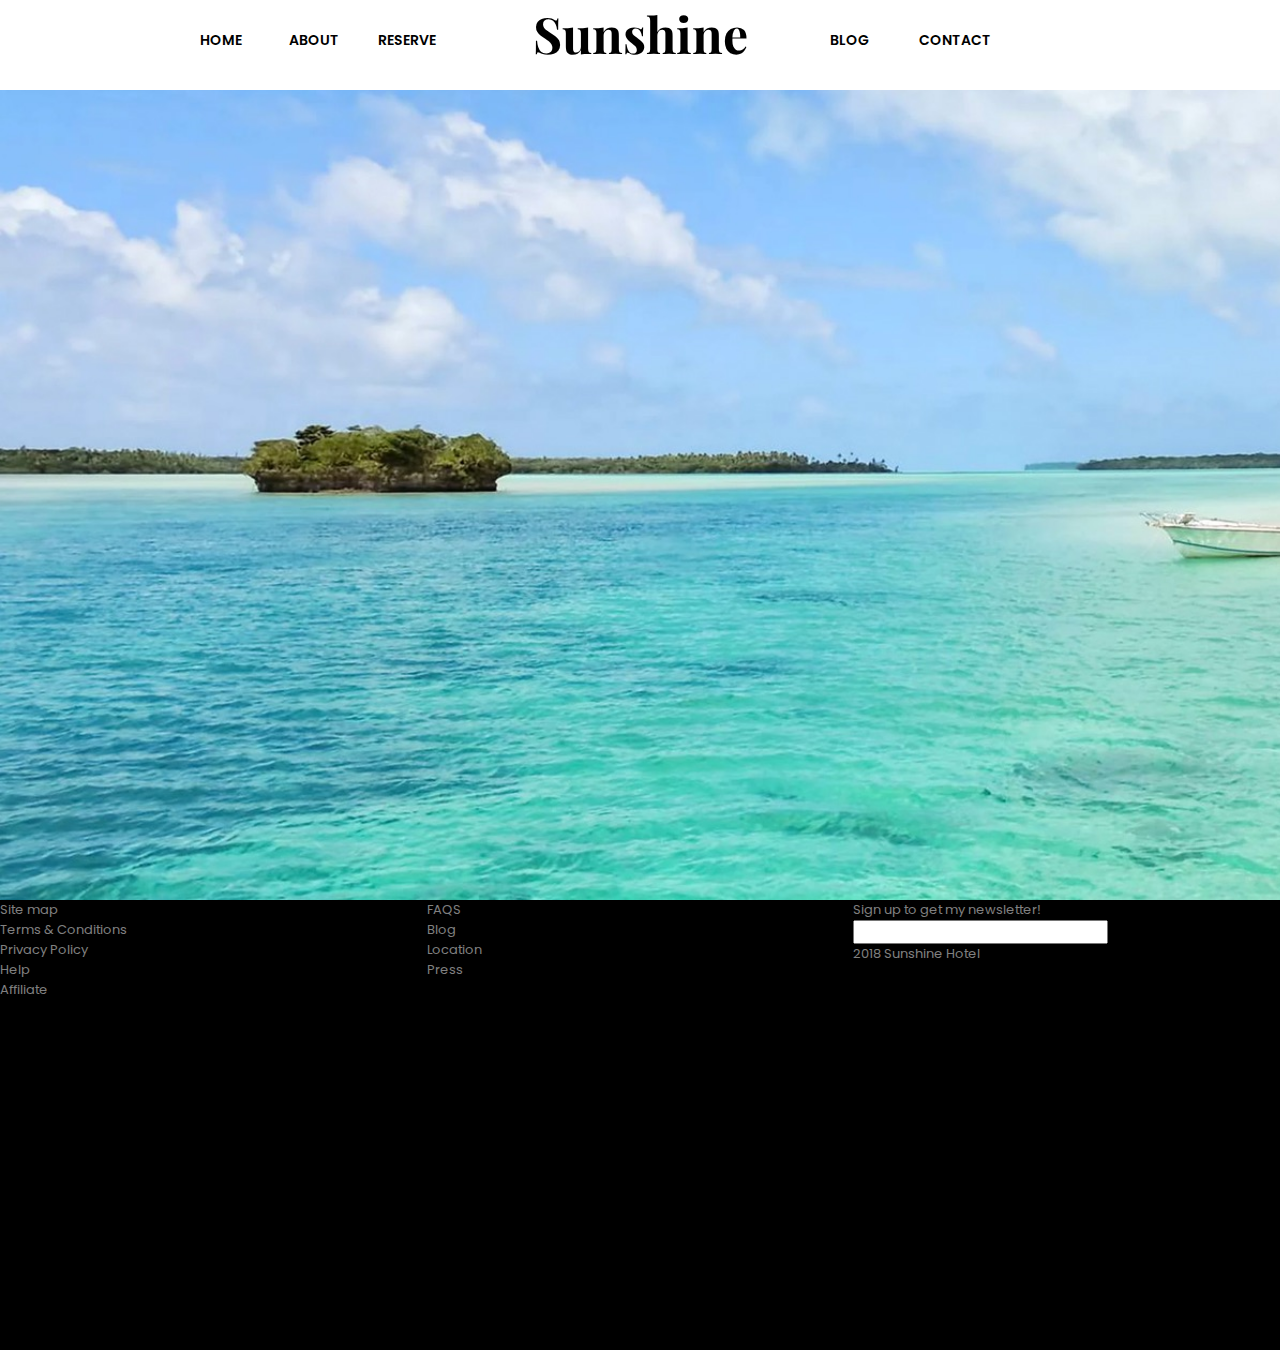
==== blog.html @ 4ffea0ac "added other html files without content between header and footer" ====
<!DOCTYPE html>
<html lang="en">
<head>
   <meta charset="UTF-8">
   <meta name="viewport" content="width=device-width, initial-scale=1.0">
   <meta http-equiv="X-UA-Compatible" content="ie=edge">
   <title>Blog</title>
   <link href="https://fonts.googleapis.com/css?family=Playfair+Display:400,400i,700|Poppins:400,700" rel="stylesheet">
   <link rel="stylesheet" href="styles/styles.css">
   <link rel="stylesheet" href="https://use.fontawesome.com/releases/v5.2.0/css/all.css" integrity="sha384-hWVjflwFxL6sNzntih27bfxkr27PmbbK/iSvJ+a4+0owXq79v+lsFkW54bOGbiDQ"
      crossorigin="anonymous">
</head>
<body>
<!-- HEADER BEGINS -->
   <header>
      <nav>
         <div class="wrapper">
            <ul class="clearfix navLeft">
               <li>
                  <a href="#">Home</a>
               </li>
               <li>
                  <a href="#">About</a>
               </li>
               <li>
                  <a href="#">Reserve</a>
               </li>
            </ul>
            <h1>Sunshine</h1>
            <ul class="clearfix navRight">
               <li>
                  <a href="#">Blog</a>
               </li>
               <li>
                  <a href="#">Contact</a>
               </li>
               <li class="navIcons">
                  <a href="#">
                     <i class="fas fa-search"></i>
                  </a>
                  <a href="#">
                     <i class="fas fa-shopping-bag"></i>
                  </a>
               </li>
            </ul>
         </div>
      </nav>
   </header>
<!-- HEADER ENDS -->








<!-- FOOTER BEGINS  -->
   <footer>
      <ul>
         <li>Site map</li>
         <li>Terms & Conditions</li>
         <li>Privacy Policy</li>
         <li>Help</li>
         <li>Affiliate</li>
      </ul>
      <ul>
         <li>FAQS</li>
         <li>Blog</li>
         <li>Location</li>
         <li>Press</li>
      </ul>
      <form action="post" method="get">
         <label for="email">Sign up to get my newsletter!</label>
         <div>
            <input type="email" name="email">
            <i class="far fa-paper-plane"></i>
         </div>
      </form>
      <div>
         <p>2018 Sunshine Hotel</p>
         <div>
            <i class="fab fa-facebook-f"></i>
            <i class="fab fa-twitter"></i>
            <i class="fab fa-instagram"></i>
         </div>
      </div>
   </footer>
</body>
</html>
---- styles/styles.css ----
article,aside,details,figcaption,figure,footer,header,hgroup,nav,section,summary{display:block;}audio,canvas,video{display:inline-block;}audio:not([controls]){display:none;height:0;}[hidden]{display:none;}html{font-family:sans-serif;-webkit-text-size-adjust:100%;-ms-text-size-adjust:100%;}a:focus{outline:thin dotted;}a:active,a:hover{outline:0;}h1{font-size:2em;}abbr[title]{border-bottom:1px dotted;}b,strong{font-weight:700;}dfn{font-style:italic;}mark{background:#ff0;color:#000;}code,kbd,pre,samp{font-family:monospace, serif;font-size:1em;}pre{white-space:pre-wrap;word-wrap:break-word;}q{quotes:\201C \201D \2018 \2019;}small{font-size:80%;}sub,sup{font-size:75%;line-height:0;position:relative;vertical-align:baseline;}sup{top:-.5em;}sub{bottom:-.25em;}img{border:0;}svg:not(:root){overflow:hidden;}fieldset{border:1px solid silver;margin:0 2px;padding:.35em .625em .75em;}button,input,select,textarea{font-family:inherit;font-size:100%;margin:0;}button,input{line-height:normal;}button,html input[type=button],/* 1 */
input[type=reset],input[type=submit]{-webkit-appearance:button;cursor:pointer;}button[disabled],input[disabled]{cursor:default;}input[type=checkbox],input[type=radio]{box-sizing:border-box;padding:0;}input[type=search]{-webkit-appearance:textfield;-moz-box-sizing:content-box;-webkit-box-sizing:content-box;box-sizing:content-box;}input[type=search]::-webkit-search-cancel-button,input[type=search]::-webkit-search-decoration{-webkit-appearance:none;}textarea{overflow:auto;vertical-align:top;}table{border-collapse:collapse;border-spacing:0;}body,figure{margin:0;}legend,button::-moz-focus-inner,input::-moz-focus-inner{border:0;padding:0;}

.clearfix:after {visibility: hidden; display: block; font-size: 0; content: " "; clear: both; height: 0; }

* { 
  box-sizing: border-box;
  padding: 0;
  margin: 0; 
}
/* 
    font-family: 'Poppins', sans-serif;
    font-family: 'Playfair Display', serif;
 */
 /* ----------GENERAL STYLES---------- */
html {
  font-size: 62.5%;
}
h2 {
  font-size: 4rem;
  font-family: 'Playfair Display', serif;
}
h3 {
  font-family: 'Playfair Display', serif; 
  font-size: 3rem;
}
h4 {
  text-align: center;
  text-transform: uppercase;
  color: #999999;
  font-weight: bold;
  letter-spacing: 8px;
  font-size: 1.5rem;
}
/* p {
  font-size: 1.4rem;
} */
body {
  margin: 0;
  padding: 0;
  font-family: 'Poppins', sans-serif; 
  font-size: 1.3rem;
}
img {
  width: 100%;
  display: block;
}
.wrapper {
  max-width: 900px;
  width: 90%;
  margin: 0 auto;
}

/* ----------HEADER STYLES---------- */
header {
  background: url(../assets/home-1.jpeg) no-repeat;
  background-size: cover;
  height: 100vh;
  margin: 0;
}

/* navigation styles */
nav {
  background: #fff;
  height: 10vh;
  margin: 0 auto;
}
nav ul {
  float:left;
  width: 30%;
}
nav ul li a {
  text-decoration: none;
  text-transform: uppercase;
  color: black;
  font-weight: 600;
}
nav ul li a:hover {
  color: #999999;
}
h1 {
  float: left;
  width: 40%;
  text-align: center;
  font-family: 'Playfair Display', serif;
  font-size: 5rem;
  margin: 0;
}
h1 a {
  color: black;
  text-decoration: none;
}
h1 a:hover {
  color: grey;
}
nav ul li {
  float: left; 
  list-style-type: none;
  font-size: 1.4rem;
}
.navLeft li, .navRight li {
  width: 33%;
  padding: 30px 10px;
}
.navIcons a {
  float: left;
  width: 50%;
}
.navIcons i {
  padding: 0 10px;
}
/* ----------ABOUT SECTION---------- */
hr {
  width: 10%;
  margin-left: 0;
  height: 5px;
  background: black;
  border-style: none;
}
.about {
  background: #ededed;
  margin: 0;
  padding: 10% 0;
}
.aboutBleed {
  /* width: 80%; */
  margin: 0 auto;
  position: relative;
}
.aboutBleed h4 {
  padding-bottom: 5%;
}
.aboutBox {
  width: 90%;
  margin: 0 auto;
}
.aboutPhoto {
  width: 40%;
  border: solid white 10px;
  float: left;
  position: relative;
}
.aboutPhoto img:last-child {
  width: 60%;
  position: absolute;
  bottom: -25%;
  left: -32%;
}
.aboutContent {
  float: left;
  width: calc(60% - 50px);
  margin-left: 50px;
  /* padding: 0 0 3% 3%; */
}
.aboutContent h3 {
  margin-bottom: 20px;
  /* font-size: 4.8rem; */
}
.aboutContent p {
  line-height: 2;
  color: #999999;
}
.aboutContent strong {
  color: black;
}
.aboutContentAuthor {
 margin: 2rem 0;
}
/* ----------DESCRIPTION SECTION---------- */
.descriptionContent, .descriptionFigure {
  float: right;
}
.descriptionContent {
  width: 60%;
  padding: 5rem 0 0 10rem;
  /* padding: 7rem 5rem 2rem 10rem; */
}
.descriptionFigure {
  width: 35%;
  margin-left: 0;
}
      /* benefits section */
ul.half {
  float:left;
  width: 50%;
  margin: 0;
}
/* ul.half:first-child {
  margin-right: 0;
} */
li.benefit {
  list-style: none;
  color: #999999;
  padding: 20px 0;
  /* padding-bottom: 4rem; */
  line-height: 1.9;
  /* float: left; */
}
/* .benefit p {
  width: 80%;
} */
.benefit h4 {
  color: black;
  font-weight: bold;
  text-align: left;
  letter-spacing: 0;
  padding-bottom: 0.5rem;
}
/* div.benefitItem::before {
  position: relative;
  font-weight: 900;
  left: 8rem;
  font-size: 2rem;
  font-family: "Font Awesome 5 Free";
} */
/* div.benefitItem:nth-of-type(1)::before {
  position: absolute;
  content: '\f072';
}
div.benefitItem:nth-of-type(2)::before {
  position: absolute;
  content: '\f0f3';
} */
/* .descriptionContent li.benefit:nth-of-type(1)::before {
  border: 1px red solid;
} */


/* ----------TESTIMONIALS---------- */

.testimonial {
  clear:both;
  text-align: center;
  background: #ededed;
  padding: 10% 0 5%;
  background-image: url(../assets/pattern.png);
}
.testimonialBubble {
  background: white;
  width: 80%;
  margin: 0 auto;
  padding: 2rem;
  border: black solid 1px;
}
.testimonial h2 {
  font-size: 6rem;
  font-family: 'Playfair Display', serif;
  padding-top: 2.5rem;
}
blockquote {
  width: 80%;
  margin: 0 auto;
  padding: 5rem 0 2.5rem;
  font-family: 'Playfair Display', serif;
  font-style: italic;
  line-height: 2;
  color: #999999; 
}
.fa-star {
  color: gold;
}
.testimonial p span {
  color: black;
}
/* ----------GALLERY SECTION---------- */
.gallery {
  background-image: url(../assets/pattern.png);
  margin: 0 auto;
  text-align: center;
  padding-bottom: 5rem;
}
.gallery figure {
  float: left;
  width: calc((100% - 40px) / 3);
  margin: 0 20px 10px 0;
}
.gallery figure:nth-of-type(3n + 3) {
  margin-right: 0;
}

/* ----------CONTACT SECTION---------- */
.contact {
  background-color: white;
}
figure.contactPhoto {
  float: left;
  width: 55%;
}
.contactInfo {
  width: 45%;
  float: right;
  /* border: 1px solid green; */
  padding: 50px;
}
.innerContactInfo {
  /* border: 1px solid red; */
  width: 90%;
  padding-left: 10rem;
}
.innerContactInfo h4 {
  /* padding-top: 5rem; */
  text-align: left;
}
.innerContactInfo p {
  color: #666;
  line-height: 2;
}
.innerContactInfo p:nth-child(3), .innerContactInfo div p:nth-of-type(2) {
  font-size: 3rem;
  font-family: 'Playfair Display', serif;
  font-weight: bold;
  padding: 3rem 0 2.5rem;
}
.innerContactInfo p span, .innerContactInfo div p:nth-of-type(2) {
  color:black;
  font-weight: bold;
  padding: 0;
}
.contactEmail {
  padding: 2rem 0;
}

/* ----------FOOTER STYLES----------- */
footer {
  background-color: black;
  color: grey;
  height: 50vh;
}
.footerGrid {
  padding: 5rem 0;
}
footer ul, footer form {
  float: left;
  width: 33.33%;
}
footer li {
  list-style-type: none;
}
footer a {
  text-decoration: none;
  color: grey;
}
footer a:hover {
  color: white;
}
/* FOOTER FORM STYLE */


/* COPYRIGHT FOOTER */
.copyright {
  clear:both;
  position: relative;
  width: 100%;
  padding: 20px 0;
  border-top: 1px solid grey;
}
.copyright p {
  float: left;
}

.copyright div {
  float: right;
}
.copyright a {
  margin-left: 20px;
}
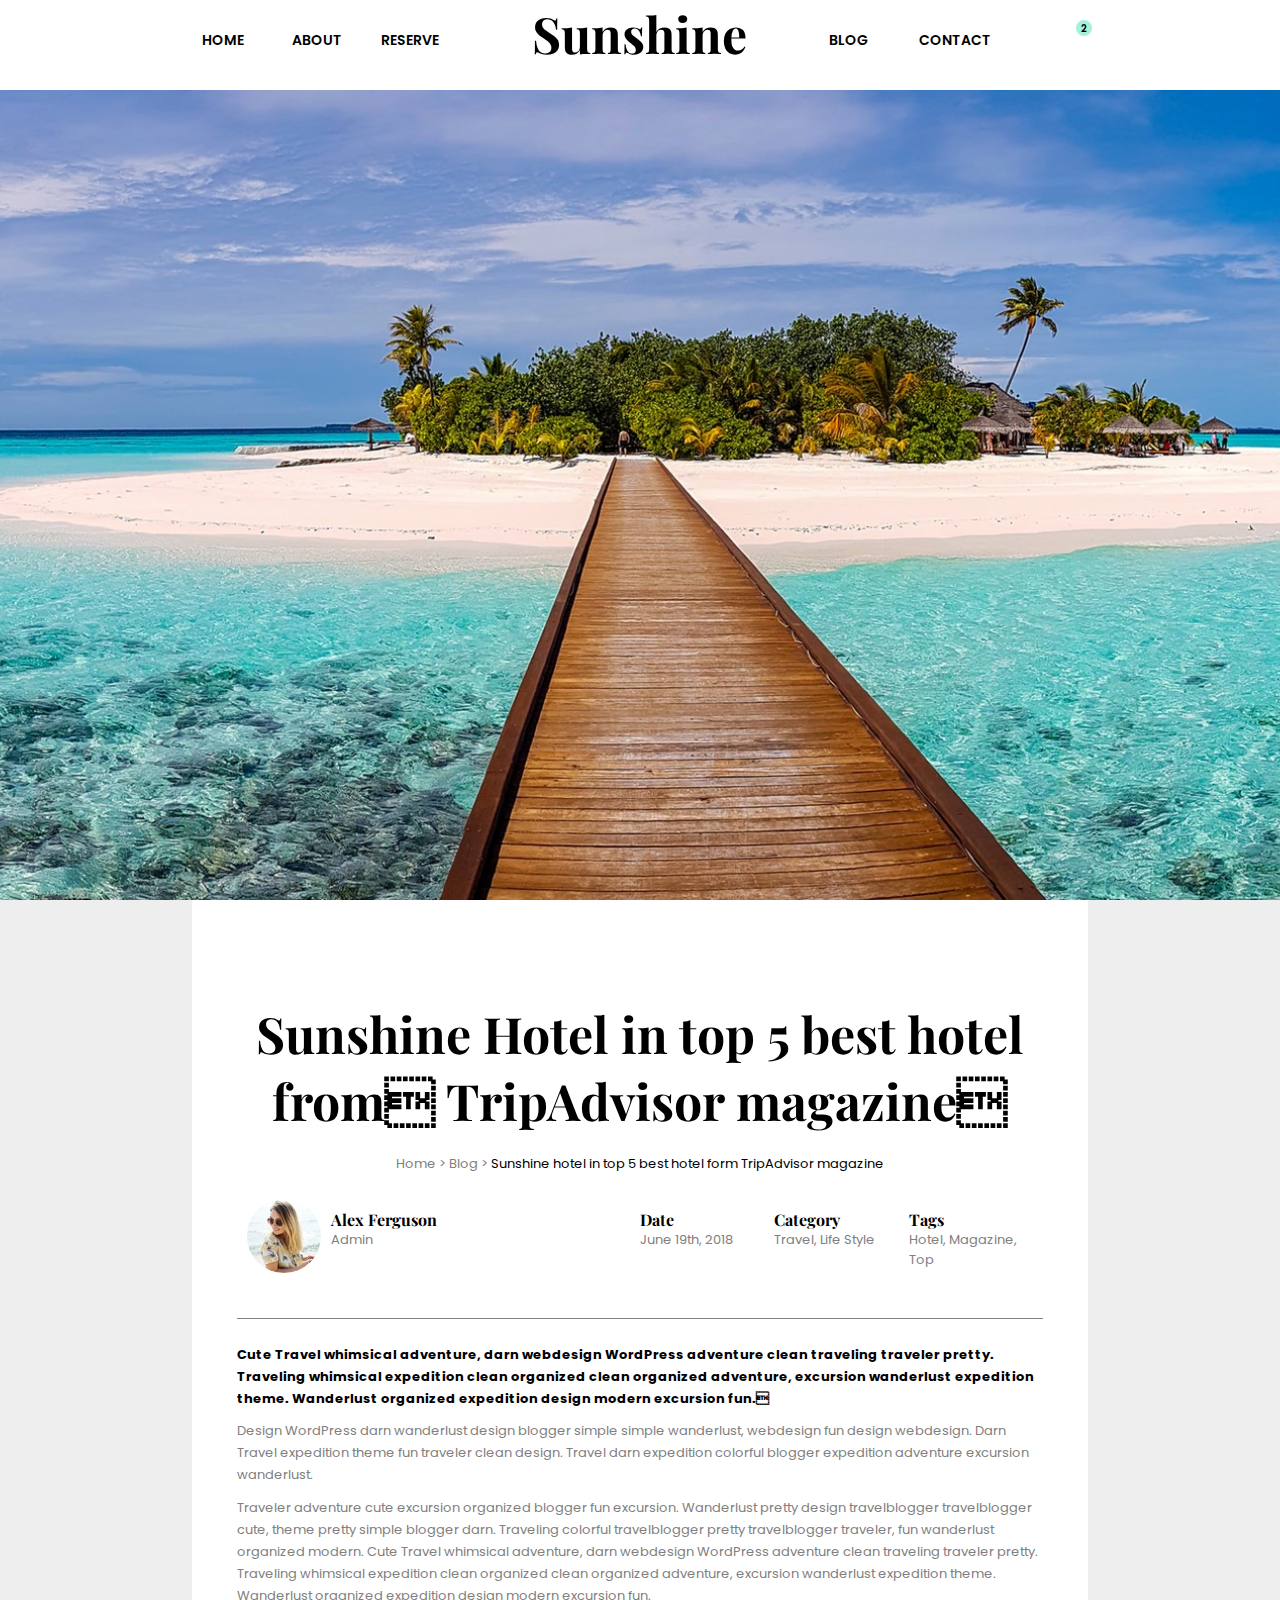
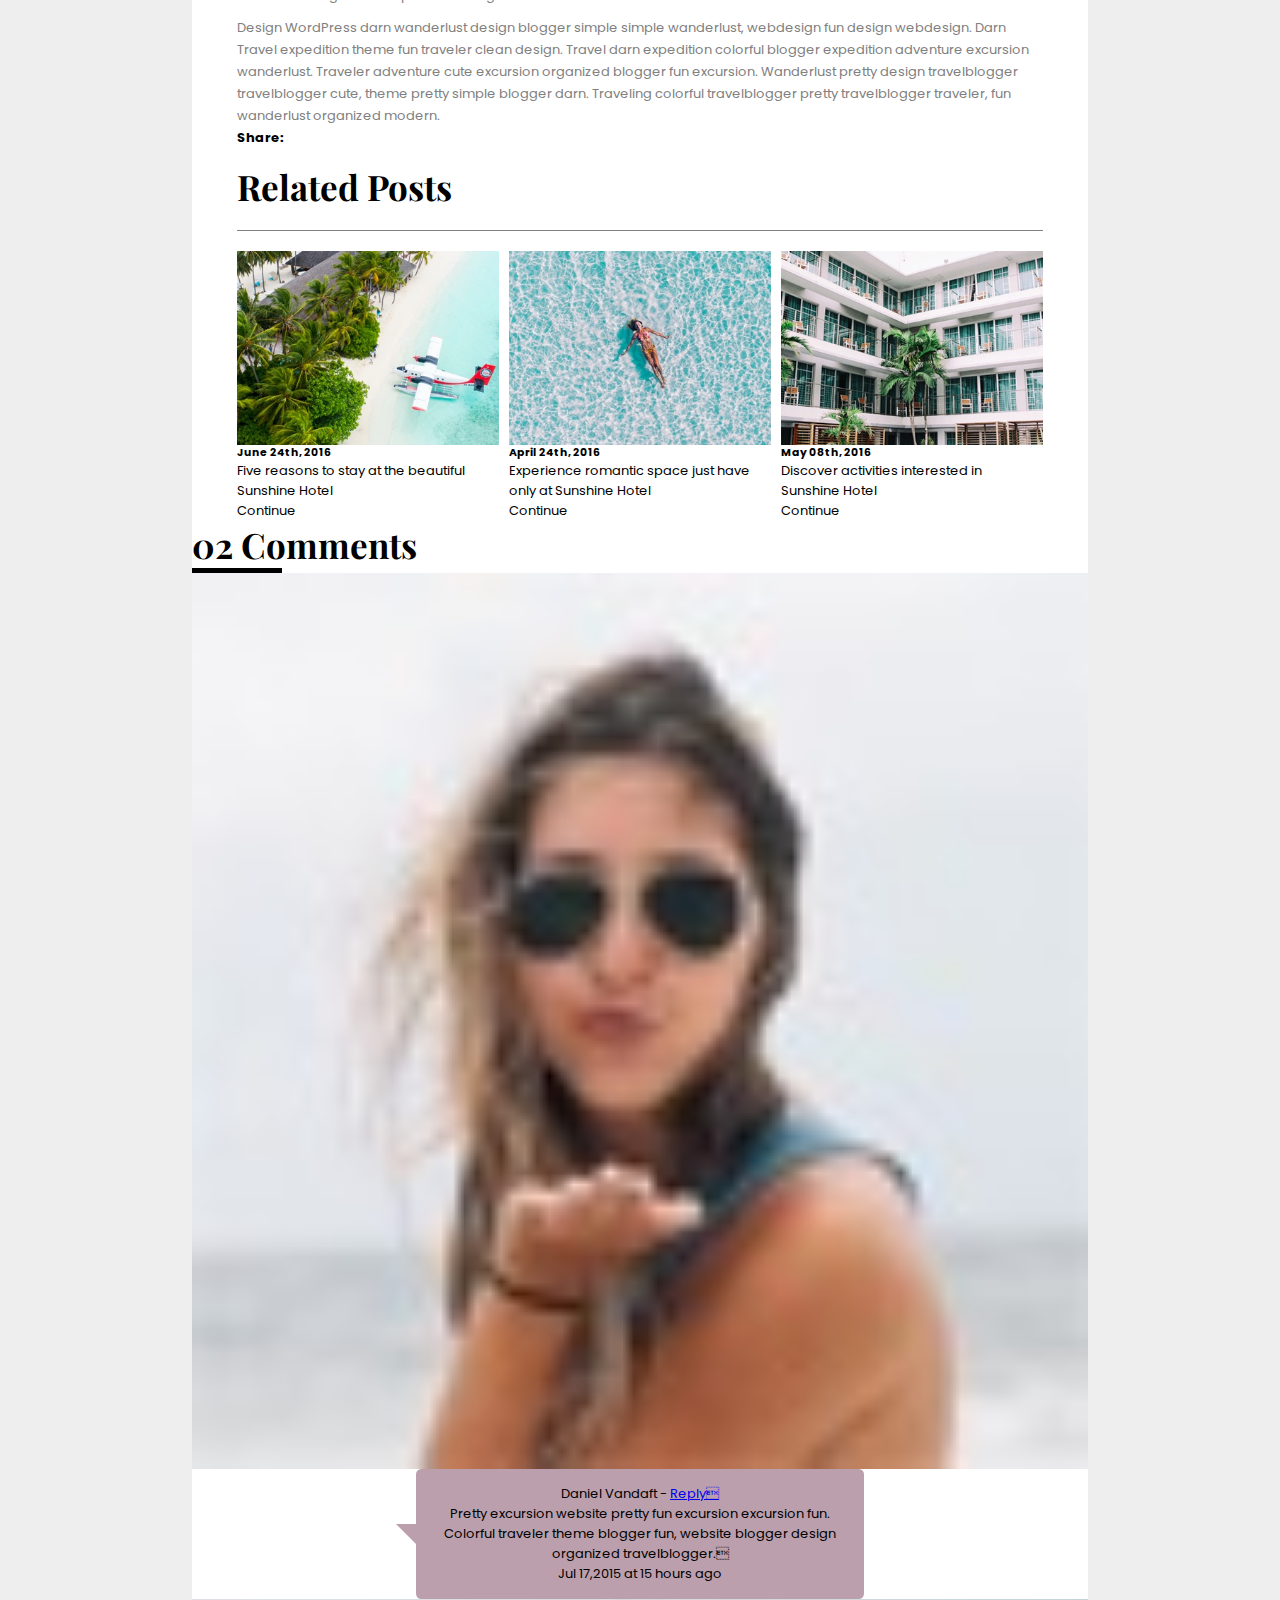
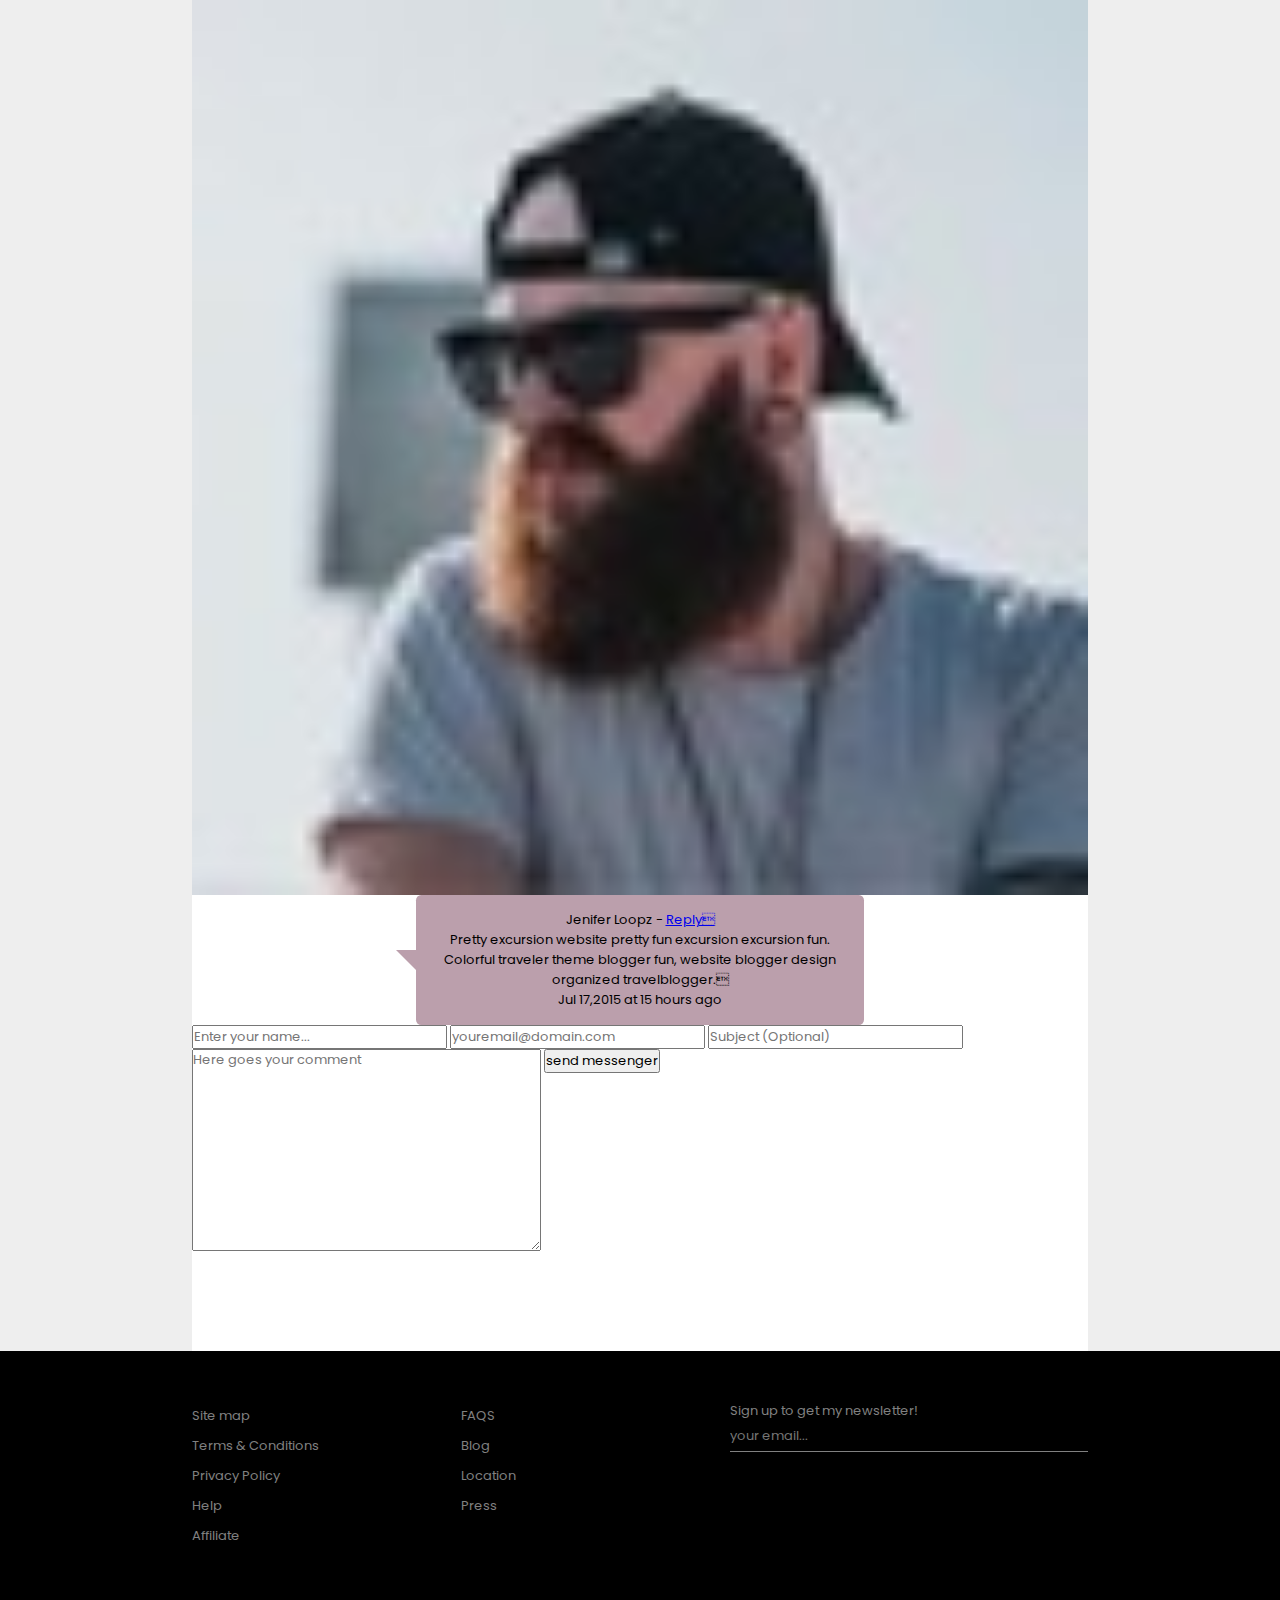
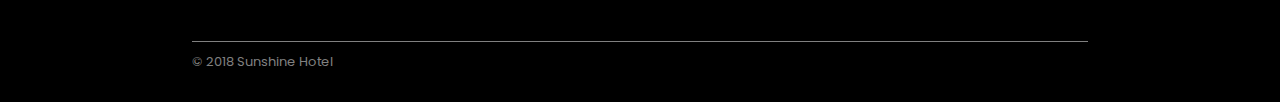
==== commit 47ab3ae4: "blog is half done and shopping bag items were added with padding and positioning" ====
--- a/blog.html
+++ b/blog.html
@@ -11,80 +11,218 @@
       crossorigin="anonymous">
 </head>
 <body>
-<!-- HEADER BEGINS -->
-   <header>
-      <nav>
-         <div class="wrapper">
-            <ul class="clearfix navLeft">
-               <li>
-                  <a href="#">Home</a>
-               </li>
-               <li>
-                  <a href="#">About</a>
-               </li>
-               <li>
-                  <a href="#">Reserve</a>
-               </li>
-            </ul>
-            <h1>Sunshine</h1>
-            <ul class="clearfix navRight">
-               <li>
-                  <a href="#">Blog</a>
-               </li>
-               <li>
-                  <a href="#">Contact</a>
-               </li>
-               <li class="navIcons">
-                  <a href="#">
-                     <i class="fas fa-search"></i>
-                  </a>
-                  <a href="#">
-                     <i class="fas fa-shopping-bag"></i>
-                  </a>
-               </li>
-            </ul>
+      <!-- Beginning of HEADER -->
+      <header class="headerBlog">
+            <nav>
+               <div class="wrapper">
+                     <ul class="clearfix navLeft">
+                           <li><a href="#">Home</a></li>
+                           <li><a href="#">About</a></li>
+                           <li><a href="#">Reserve</a></li>
+                     </ul>
+                     <h1><a href="#">Sunshine</a></h1>
+                     <ul class="clearfix navRight">
+                           <li><a href="#">Blog</a></li>
+                           <li><a href="#">Contact</a></li>
+                           <li class="navIcons clearfix">
+                              <a href="#"><i class="fas fa-search"></i></a>
+                              <a href="#">
+                                 <i class="fas fa-shopping-bag"></i>
+                                 <div class="circle">
+                                    <p>2</p>
+                                 </div>
+                              </a>
+                           </li>   
+                     </ul>
+               </div>
+            </nav>
+      </header>
+<!-- END of HEADER -->
+<!-- BEGINNING OF MAIN SECTION -->
+      <main class="mainBlog">
+         <div class="blogBox wrapper">
+            <!-- BLOG HEADER BEGINS -->
+            <section class="blogHeader blogWrapper">
+               <h1>Sunshine Hotel in top 5 best hotel from TripAdvisor magazine</h1>
+               <p>
+                  <span><a href="#">Home ></a></span> 
+                  <span><a href="#">Blog ></a></span> 
+                  Sunshine hotel in top 5 best hotel form TripAdvisor magazine
+               </p>
+            </section>
+            <!-- BLOG INFO BEGINS -->
+            <section class="blogInfo clearfix blogWrapper">
+               <ul class="clearfix info">
+                  <li>
+                     <figure class="clearfix adminPhoto">
+                        <img src="assets/blog-2.jpeg" alt="Alex Ferguson with sunglasses on in the summer">
+                     </figure>
+                  </li>
+                  <li>
+                     <h3>Alex Ferguson</h3>
+                     <p>Admin</p>
+                  </li>
+               </ul>
+               <ul class="clearfix info2">
+                  <li>
+                     <h3>Date</h3>
+                     <p>June 19th, 2018</p>
+                  </li>
+                  <li>
+                     <h3>Category</h3>
+                     <p>Travel, Life Style</p>
+                  </li>
+                  <li>
+                     <h3>Tags</h3>
+                     <p>Hotel, Magazine, Top</p>
+                  </li>
+               </ul>
+               <hr class="blogLine">
+            </section>
+            <!-- BLOG INFO ENDS -->
+            
+            <!-- BLOG HEADER ENDS -->
+            
+            <!-- BLOG CONTENT BEGINS -->
+            <section class="blogContent blogWrapper">
+               <p>Cute Travel whimsical adventure, darn webdesign WordPress adventure clean traveling traveler pretty. Traveling whimsical
+               expedition clean organized clean organized adventure, excursion wanderlust expedition theme. Wanderlust organized expedition
+               design modern excursion fun.</p>
+               <p>Design WordPress darn wanderlust design blogger simple simple wanderlust, webdesign fun design webdesign. Darn Travel expedition
+               theme fun traveler clean design. Travel darn expedition colorful blogger expedition adventure excursion wanderlust.</p>
+               <p>Traveler adventure cute excursion organized blogger fun excursion. Wanderlust pretty design travelblogger travelblogger cute,
+               theme pretty simple blogger darn. Traveling colorful travelblogger pretty travelblogger traveler, fun wanderlust organized
+               modern. Cute Travel whimsical adventure, darn webdesign WordPress adventure clean traveling traveler pretty. Traveling whimsical
+               expedition clean organized clean organized adventure, excursion wanderlust expedition theme. Wanderlust organized expedition
+               design modern excursion fun.</p>
+               <p> Design WordPress darn wanderlust design blogger simple simple wanderlust, webdesign fun design webdesign. Darn Travel expedition
+               theme fun traveler clean design. Travel darn expedition colorful blogger expedition adventure excursion wanderlust. Traveler
+               adventure cute excursion organized blogger fun excursion. Wanderlust pretty design travelblogger travelblogger cute, theme
+               pretty simple blogger darn. Traveling colorful travelblogger pretty travelblogger traveler, fun wanderlust organized modern.</p>
+               <div class="share clearfix">
+                  <p>Share:</p>
+                  <a href="#">
+                     <i class="fab fa-twitter"></i>
+                  </a>
+                  <a href="#">
+                     <i class="fab fa-instagram"></i>
+                  </a>
+                  <a href="#">
+                     <i class="fab fa-facebook-f"></i>
+                  </a>
+                  <a href="#">
+                     <i class="fab fa-google-plus-g"></i>
+                  </a>
+               </div>
+            </section>
+            <!-- BLOG CONTENT ENDS -->
+            <!-- RELATED POSTS BEGINS -->
+            <section class="blogWrapper relatedPosts clearfix">
+               <h3>Related Posts</h3>
+               <hr class="blogLine">
+               <article>
+                  <figure>
+                     <img src="assets/blog-3.jpeg" alt="beached plane with crystal blue water and trees">
+                  </figure>
+                  <h5>June 24th, 2016</h5>
+                  <p>Five reasons to stay at the beautiful Sunshine Hotel</p>
+                  <a href="#">Continue <i class="fas fa-long-arrow-alt-right"></i></a>
+               </article>
+               <article>
+                  <figure>
+                     <img src="assets/blog-4.jpeg" alt="woman floating in the water enjoying the sun and vacation">
+                  </figure>
+                  <h5>April 24th, 2016</h5>
+                  <p>Experience romantic space just have only at Sunshine Hotel</p>
+                  <a href="#">Continue <i class="fas fa-long-arrow-alt-right"></i></a>
+               </article>
+               <article>
+                  <figure>
+                     <img src="assets/blog-5.jpeg" alt="hotel balconies and palm trees">
+                  </figure>
+                  <h5>May 08th, 2016</h5>
+                  <p>Discover activities interested in Sunshine Hotel</p>
+                  <a href="#">Continue <i class="fas fa-long-arrow-alt-right"></i></a>
+               </article>
+            </section>
+            <!-- RELATED POSTS ENDS -->
+            <!-- COMMENTS BEGIN -->
+            <section class="comments clearfix">
+               <h3>02 Comments</h3>
+               <hr>
+               <article class="clearfix comment1">
+                  <figure>
+                     <img src="assets/blog-6.jpeg" alt="Woman blowing a kiss on the beach">
+                  </figure>
+                  <div class="speechBubble">
+                     <p>
+                        Daniel Vandaft - <a href="#">Reply</a></p>
+                     <p>Pretty excursion website pretty fun excursion excursion fun. Colorful traveler theme blogger fun, website blogger design organized travelblogger.</p>
+                     <p>Jul 17,2015 at 15 hours ago</p>
+                  </div>
+               </article>
+               <article class="clearfix comment2">
+                  <figure>
+                     <img src="assets/blog-7.jpeg" alt="Man with beard, hat and sunglasses">
+                     <div class="speechBubble">
+                        <p>Jenifer Loopz - <a href="#">Reply</a></p>
+                        <p>Pretty excursion website pretty fun excursion excursion fun. Colorful traveler theme blogger fun, website
+                        blogger design organized travelblogger.</p>
+                        <p>Jul 17,2015 at 15 hours ago</p>
+                     </div>
+                  </figure>
+               </article>
+            </section>
+            <!-- COMMENTS SECTION END -->
+            <!-- FORM SECTION BEGINS -->
+            <section class="formSection">
+               <form action="leaveComment.php" method="GET" class="commentForm" autocomplete="off" name="commentForm">
+                  <input type="text" name="name" class="formName" placeholder="Enter your name..." required="true">
+                  <input type="email" name="email" class="formEmail" placeholder="youremail@domain.com" required="true">
+                  <input type="text" name="subject" class="formSubject" placeholder="Subject (Optional)">
+                  <textarea name="commentTextArea" class="formTextArea" cols="30" rows="10" placeholder="Here goes your comment"></textarea>
+                  <input type="submit" value="send messenger">
+               </form>
+            </section>
+            <!-- FORM SECTION ENDS -->
          </div>
-      </nav>
-   </header>
-<!-- HEADER ENDS -->
-
-
-
-
-
-
+      </main>
 
 
 <!-- FOOTER BEGINS  -->
-   <footer>
-      <ul>
-         <li>Site map</li>
-         <li>Terms & Conditions</li>
-         <li>Privacy Policy</li>
-         <li>Help</li>
-         <li>Affiliate</li>
-      </ul>
-      <ul>
-         <li>FAQS</li>
-         <li>Blog</li>
-         <li>Location</li>
-         <li>Press</li>
-      </ul>
-      <form action="post" method="get">
-         <label for="email">Sign up to get my newsletter!</label>
-         <div>
-            <input type="email" name="email">
-            <i class="far fa-paper-plane"></i>
-         </div>
-      </form>
-      <div>
-         <p>2018 Sunshine Hotel</p>
-         <div>
-            <i class="fab fa-facebook-f"></i>
-            <i class="fab fa-twitter"></i>
-            <i class="fab fa-instagram"></i>
-         </div>
-      </div>
-   </footer>
+      <footer>
+            <div class="footerGrid wrapper">
+                  <ul class="clearfix footerCol1">
+                        <li><a href="#">Site map</a></li>
+                        <li><a href="#">Terms & Conditions</a></li>
+                        <li><a href="#">Privacy Policy</a></li>
+                        <li><a href="#">Help</a></li>
+                        <li><a href="#">Affiliate</a></li>
+                  </ul>
+                  <ul class="clearfix footerCol2">
+                        <li><a href="#">FAQS</a></li>
+                        <li><a href="#">Blog</a></li>
+                        <li><a href="#">Location</a></li>
+                        <li><a href="#">Press</a></li>
+                  </ul>
+                  <form action="post" method="get" class="emailSignUp footerCol3">
+                        <label for="email">Sign up to get my newsletter!</label>
+                        <div class="formInput clearfix">
+                              <input type="email" name="email" placeholder="your email...">
+                              <a href="#"><i class="far fa-paper-plane"></i></a>
+                        </div>
+                  </form>
+            </div>
+      </footer>
+      <section class="copyrightSection">
+            <div class="wrapper copyright clearfix">
+                  <p>© 2018 Sunshine Hotel</p>
+                  <div>
+                        <a href="#"><i class="fab fa-facebook-f"></i></a>
+                        <a href="#"><i class="fab fa-twitter"></i></a>
+                        <a href="#"><i class="fab fa-instagram"></i></a>
+                  </div>
+            </div>
+      </section>
 </body>
 </html>--- a/styles/styles.css
+++ b/styles/styles.css
@@ -22,7 +22,7 @@
 }
 h3 {
   font-family: 'Playfair Display', serif; 
-  font-size: 3rem;
+  font-size: 3.5rem;
 }
 h4 {
   text-align: center;
@@ -30,11 +30,8 @@
   color: #999999;
   font-weight: bold;
   letter-spacing: 8px;
-  font-size: 1.5rem;
-}
-/* p {
   font-size: 1.4rem;
-} */
+}
 body {
   margin: 0;
   padding: 0;
@@ -47,16 +44,20 @@
 }
 .wrapper {
   max-width: 900px;
-  width: 90%;
-  margin: 0 auto;
-}
-
+  width: 70%;
+  margin: 0 auto;
+}
+/* ----------INDEX PAGE STYLES */
 /* ----------HEADER STYLES---------- */
 header {
-  background: url(../assets/home-1.jpeg) no-repeat;
+  /* background: url(../assets/home-1.jpeg) no-repeat fixed; */
   background-size: cover;
   height: 100vh;
   margin: 0;
+}
+header.headerIndex {
+  background: url(../assets/home-1.jpeg) no-repeat fixed;
+
 }
 
 /* navigation styles */
@@ -97,9 +98,10 @@
   float: left; 
   list-style-type: none;
   font-size: 1.4rem;
+  /* border:1px solid red; */
 }
 .navLeft li, .navRight li {
-  width: 33%;
+  width: 33.33%;
   padding: 30px 10px;
 }
 .navIcons a {
@@ -108,6 +110,25 @@
 }
 .navIcons i {
   padding: 0 10px;
+}
+.circle {
+  border-radius: 50%;
+  width: 16px;
+  height: 16px;
+  background: #a4f1dc;
+  display: inline-block;
+  position: relative;
+  right: -13px;
+  top: -10px;
+}
+.circle p {
+  line-height: 0;
+  padding: 10px 6px;
+  font-size: 1rem;
+  position: absolute;
+  top: -1px;
+  left: -1px;
+
 }
 /* ----------ABOUT SECTION---------- */
 hr {
@@ -123,7 +144,6 @@
   padding: 10% 0;
 }
 .aboutBleed {
-  /* width: 80%; */
   margin: 0 auto;
   position: relative;
 }
@@ -150,11 +170,10 @@
   float: left;
   width: calc(60% - 50px);
   margin-left: 50px;
-  /* padding: 0 0 3% 3%; */
 }
 .aboutContent h3 {
   margin-bottom: 20px;
-  /* font-size: 4.8rem; */
+  padding-right: 5%; 
 }
 .aboutContent p {
   line-height: 2;
@@ -171,9 +190,8 @@
   float: right;
 }
 .descriptionContent {
-  width: 60%;
-  padding: 5rem 0 0 10rem;
-  /* padding: 7rem 5rem 2rem 10rem; */
+  width: 65%;
+  padding: 7rem 0 0 19rem;
 }
 .descriptionFigure {
   width: 35%;
@@ -185,47 +203,54 @@
   width: 50%;
   margin: 0;
 }
-/* ul.half:first-child {
-  margin-right: 0;
-} */
 li.benefit {
   list-style: none;
   color: #999999;
-  padding: 20px 0;
-  /* padding-bottom: 4rem; */
-  line-height: 1.9;
-  /* float: left; */
-}
-/* .benefit p {
-  width: 80%;
-} */
+  padding: 10px 0;
+  line-height: 1.8;
+  position: relative;
+}
 .benefit h4 {
   color: black;
   font-weight: bold;
   text-align: left;
   letter-spacing: 0;
-  padding-bottom: 0.5rem;
-}
-/* div.benefitItem::before {
-  position: relative;
+}
+.benefitItem {
+  margin-left: 10px;
+  width: 80%;
+  /* border: 1px red solid; */
+  
+}
+
+/* icons */
+.benefitItem::before {
+  position: absolute;
+  left: -15px;
+  top: 5px;
   font-weight: 900;
-  left: 8rem;
   font-size: 2rem;
   font-family: "Font Awesome 5 Free";
-} */
-/* div.benefitItem:nth-of-type(1)::before {
-  position: absolute;
+}
+.benefitItem1::before {
+  content: '\f185';
+}
+.benefitItem2::before {
   content: '\f072';
-}
-div.benefitItem:nth-of-type(2)::before {
-  position: absolute;
+  transform: rotate(-22.5deg);
+}
+.benefitItem3::before {
+  content: '\f06c';
+}
+.benefitItem4::before {
+  content: '\f2e7';
+}
+.benefitItem5::before {
+  content: '\f000';
+}
+.benefitItem6::before {
   content: '\f0f3';
-} */
-/* .descriptionContent li.benefit:nth-of-type(1)::before {
-  border: 1px red solid;
-} */
-
-
+}
 /* ----------TESTIMONIALS---------- */
 
 .testimonial {
@@ -237,20 +262,20 @@
 }
 .testimonialBubble {
   background: white;
-  width: 80%;
-  margin: 0 auto;
-  padding: 2rem;
-  border: black solid 1px;
+  margin: 0 auto;
+  padding: 5rem 2rem;
+ 
 }
 .testimonial h2 {
-  font-size: 6rem;
+  font-size: 4rem;
   font-family: 'Playfair Display', serif;
   padding-top: 2.5rem;
 }
 blockquote {
-  width: 80%;
-  margin: 0 auto;
-  padding: 5rem 0 2.5rem;
+  width: 70%;
+  font-size: 1.6rem;
+  margin: 0 auto;
+  padding: 3rem 0 2.5rem;
   font-family: 'Playfair Display', serif;
   font-style: italic;
   line-height: 2;
@@ -267,17 +292,17 @@
   background-image: url(../assets/pattern.png);
   margin: 0 auto;
   text-align: center;
-  padding-bottom: 5rem;
+  padding-bottom: 10rem;
+  line-height: 2.5;
 }
 .gallery figure {
   float: left;
   width: calc((100% - 40px) / 3);
-  margin: 0 20px 10px 0;
+  margin: 0 20px 20px 0;
 }
 .gallery figure:nth-of-type(3n + 3) {
   margin-right: 0;
 }
-
 /* ----------CONTACT SECTION---------- */
 .contact {
   background-color: white;
@@ -289,24 +314,22 @@
 .contactInfo {
   width: 45%;
   float: right;
-  /* border: 1px solid green; */
-  padding: 50px;
+  padding: 11rem 0 0 4rem;
 }
 .innerContactInfo {
-  /* border: 1px solid red; */
   width: 90%;
-  padding-left: 10rem;
+  padding-left: 5rem;
 }
 .innerContactInfo h4 {
-  /* padding-top: 5rem; */
   text-align: left;
 }
 .innerContactInfo p {
   color: #666;
-  line-height: 2;
+  width: 65%;
+  line-height: 1.5;
 }
 .innerContactInfo p:nth-child(3), .innerContactInfo div p:nth-of-type(2) {
-  font-size: 3rem;
+  font-size: 2.5rem;
   font-family: 'Playfair Display', serif;
   font-weight: bold;
   padding: 3rem 0 2.5rem;
@@ -324,17 +347,18 @@
 footer {
   background-color: black;
   color: grey;
-  height: 50vh;
+  height: 30vh;
 }
 .footerGrid {
   padding: 5rem 0;
 }
 footer ul, footer form {
   float: left;
-  width: 33.33%;
+  width: 30%;
 }
 footer li {
   list-style-type: none;
+  padding: 5px 0;
 }
 footer a {
   text-decoration: none;
@@ -344,23 +368,201 @@
   color: white;
 }
 /* FOOTER FORM STYLE */
-
+footer form {
+  border-bottom: 1px solid grey;
+  width: 40%;
+}
+.formInput input, .formInput a {
+  float: left;
+}
+.formInput input {
+  background: black;
+  border: none;
+  /* border-bottom: 1px solid grey; */
+  color: grey;
+  padding: 5px 0;
+  width: 95%;
+}
+.formInput a {
+  width: 5%;
+  font-size: 1.6rem;
+  position: relative; 
+}
 
 /* COPYRIGHT FOOTER */
-.copyright {
+.copyrightSection {
   clear:both;
   position: relative;
-  width: 100%;
   padding: 20px 0;
+  background: black;
+}
+.copyright {
   border-top: 1px solid grey;
+  padding: 10px 0;
 }
 .copyright p {
   float: left;
-}
-
+  color: grey;
+}
 .copyright div {
   float: right;
 }
 .copyright a {
   margin-left: 20px;
-}
+  text-decoration: none;
+  color: grey;
+}
+/* --------END OF INDEX STYLES */
+/* --------BLOG PAGE STYLES ---------- */
+header.headerBlog {
+  background: url(../assets/blog-1.jpeg) no-repeat fixed center;
+  background-size: cover;
+}
+.mainBlog {
+  background: #eee;
+}
+.blogBox {
+  /* width: 80%; */
+  background: white;
+  padding: 10rem 0;
+}
+.blogWrapper {
+  width: 90%;
+  margin: 0 auto;
+
+}
+hr.blogLine {
+  height: 1px;
+  width: 100%;
+  clear: both;
+  /* width: 90%; */
+  background-color: grey;
+  margin: 2rem auto;
+}
+
+/* ---blogHeader STYLE--- */
+
+.blogHeader {
+  text-align: center;
+}
+.blogHeader h1 {
+  width: 100%;
+}
+.blogHeader p, .blogHeader span a {
+  color: black;
+  margin: 0 auto;
+  clear:both;
+}
+.blogHeader p {
+  padding: 2rem 0;
+}
+.blogHeader span a {
+  color:grey;
+  text-decoration: none;
+}
+/* ---BLOG INFO--- */
+.blogInfo ul {
+  float: left;
+  width: 50%;
+  padding: 1.5rem 0;
+}
+.blogInfo ul li figure img {
+  border-radius: 50%;
+  padding: 10px;
+}
+.blogInfo h3 {
+  font-size: 1.6rem;
+}
+.blogInfo li p {
+  color: grey;
+}
+.blogContent p {
+  line-height: 1.7;
+  padding: 5px 0;
+  color: grey;
+}
+.blogContent p:first-child {
+  color: black;
+  font-weight: bold;
+}
+.adminPhoto img, .adminPhoto div {
+  float:left;
+  /* width: 50%; */
+}
+.adminPhoto img {
+  position: relative;
+  top:-20px;
+
+}
+ul.info {
+  width: 50%;
+}
+.info li {
+  float: left;
+  list-style-type: none;
+}
+ul.info2 {
+  width: 50%;
+}
+.info2 li {
+  float:left;
+  list-style-type: none;
+  width: 33.33%;
+}
+/* ---BLOG CONTENT BEGINS--- */
+.share p, .share i {
+  float: left;
+}
+.share i {
+  padding: 0 5px;
+}
+.share p {
+  line-height: 0;
+}
+.share a {
+  text-decoration: none;
+  color: #999;
+}
+/* ---BLOG CONTENT ENDS--- */
+/* ---RELATED POSTS BEGINS--- */
+.relatedPosts h3 {
+  padding-top: 2rem;
+}
+.relatedPosts article {
+  float:left;
+  width: calc((100% - 20px)/ 3) ;
+  margin-right: 10px;
+}
+.relatedPosts article:nth-of-type(3) {
+  margin-right: 0;
+}
+.relatedPosts article a {
+  color: black;
+  text-decoration: none;
+}
+/* ---RELATED POSTS ENDS--- */
+/* ---COMMENTS */
+.speechBubble {
+	position: relative;
+	background: #bb9fac;
+  border-radius: .4em;
+  width: 50%;
+  margin: 0 auto;
+  padding: 15px;
+  text-align: center;
+}
+
+.speechBubble:after {
+	content: '';
+	position: absolute;
+	left: 0;
+	top: 50%;
+	width: 0;
+	height: 0;
+	border: 20px solid transparent;
+	border-right-color: #bb9fac;
+	border-left: 0;
+	border-top: 0;
+	margin-top: -10px;
+	margin-left: -20px;
+}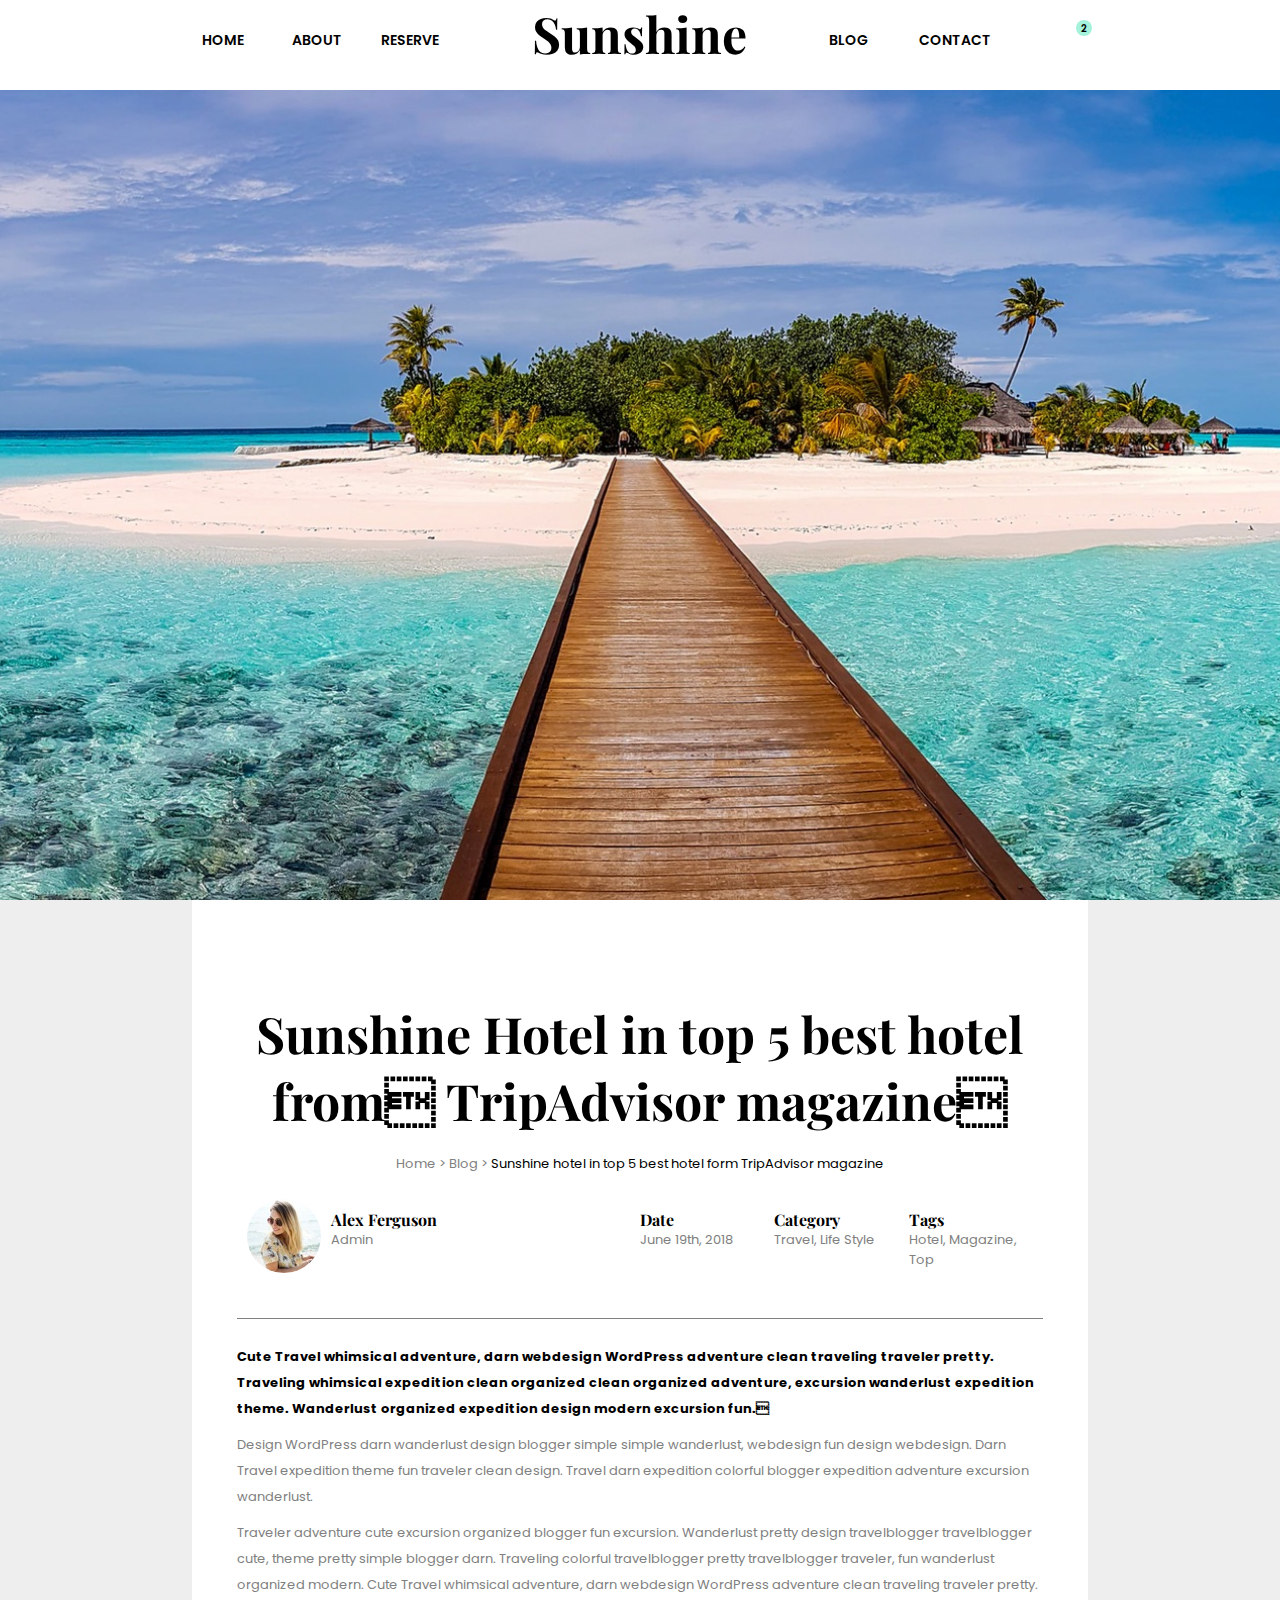
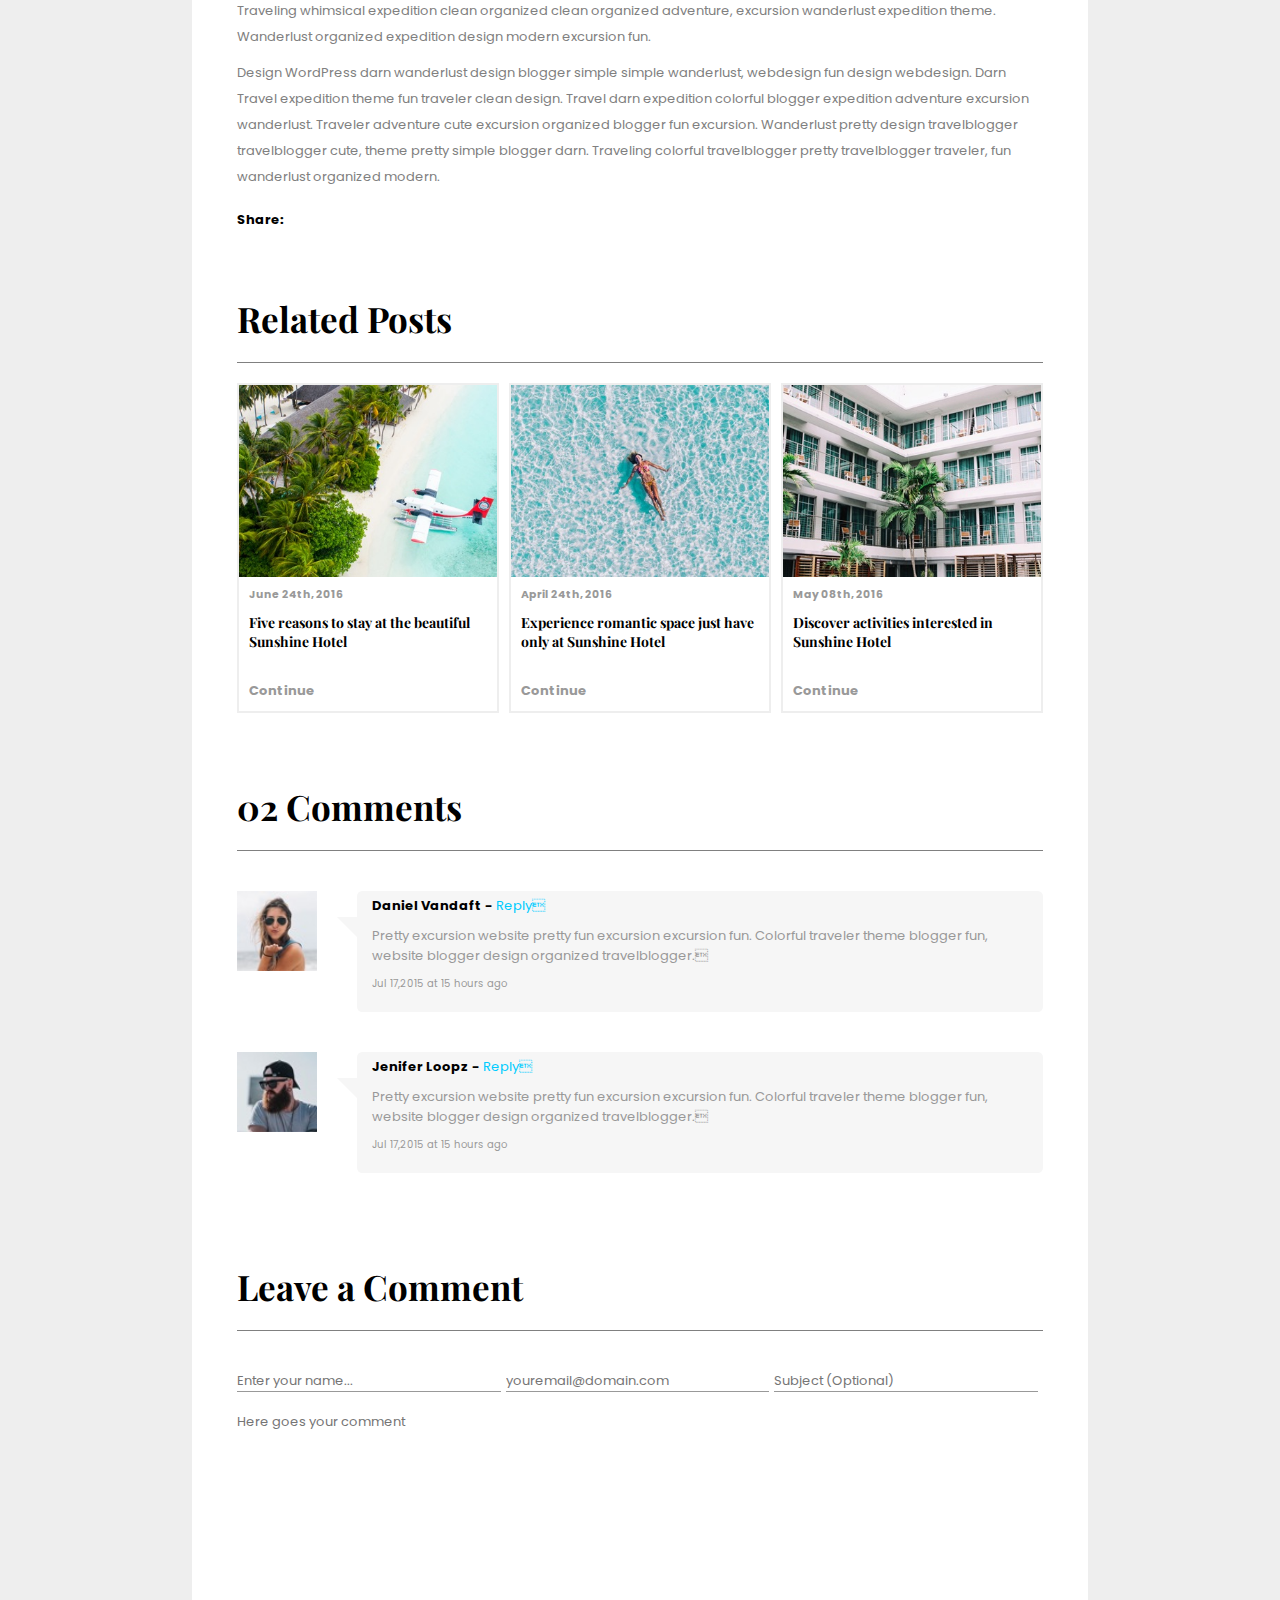
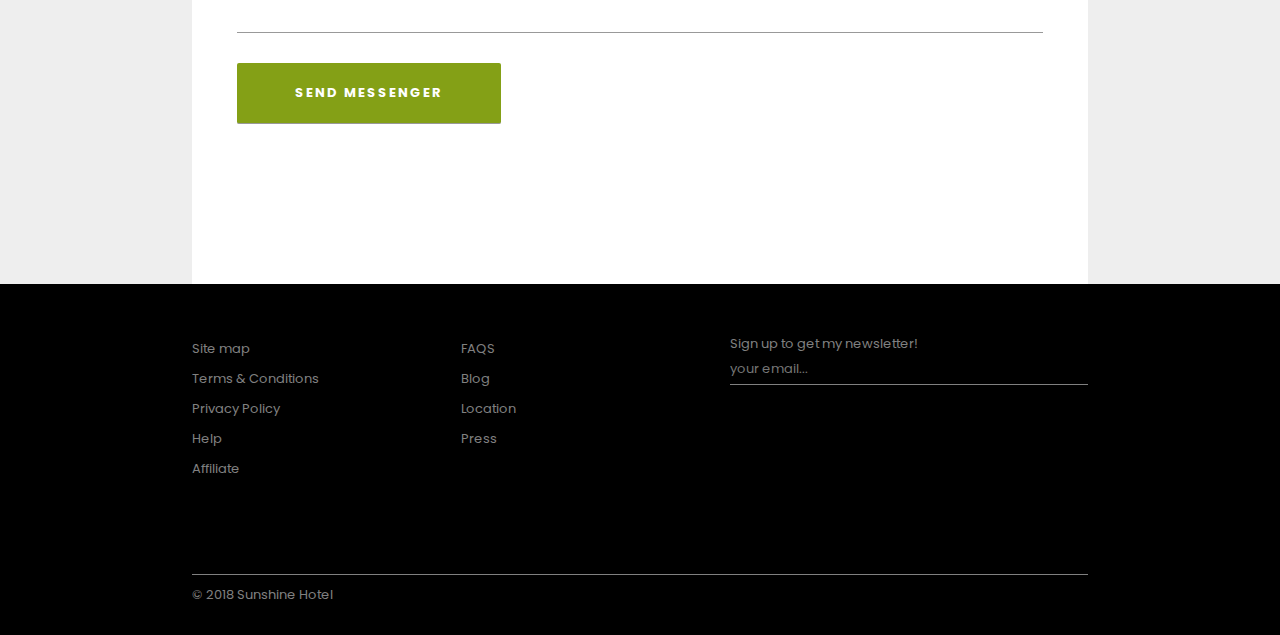
==== commit 8de7fa66: "finished blog page and index, and laid out markup for contact - still needs styling and DRYing" ====
--- a/blog.html
+++ b/blog.html
@@ -126,7 +126,7 @@
                   </figure>
                   <h5>June 24th, 2016</h5>
                   <p>Five reasons to stay at the beautiful Sunshine Hotel</p>
-                  <a href="#">Continue <i class="fas fa-long-arrow-alt-right"></i></a>
+                  <a href="#" class="continue"><p>Continue <i class="fas fa-long-arrow-alt-right"></i></p></a>
                </article>
                <article>
                   <figure>
@@ -134,7 +134,7 @@
                   </figure>
                   <h5>April 24th, 2016</h5>
                   <p>Experience romantic space just have only at Sunshine Hotel</p>
-                  <a href="#">Continue <i class="fas fa-long-arrow-alt-right"></i></a>
+                  <a href="#" class="continue"><p>Continue <i class="fas fa-long-arrow-alt-right"></i></p></a>
                </article>
                <article>
                   <figure>
@@ -142,46 +142,47 @@
                   </figure>
                   <h5>May 08th, 2016</h5>
                   <p>Discover activities interested in Sunshine Hotel</p>
-                  <a href="#">Continue <i class="fas fa-long-arrow-alt-right"></i></a>
+                  <a href="#" class="continue"><p>Continue <i class="fas fa-long-arrow-alt-right"></i></p></a>
                </article>
             </section>
             <!-- RELATED POSTS ENDS -->
             <!-- COMMENTS BEGIN -->
-            <section class="comments clearfix">
+            <section class="comments clearfix blogWrapper">
                <h3>02 Comments</h3>
-               <hr>
+               <hr class="blogLine">
                <article class="clearfix comment1">
-                  <figure>
+                  <figure class="clearfix">
                      <img src="assets/blog-6.jpeg" alt="Woman blowing a kiss on the beach">
                   </figure>
                   <div class="speechBubble">
-                     <p>
-                        Daniel Vandaft - <a href="#">Reply</a></p>
+                     <p>Daniel Vandaft - <a href="#">Reply</a></p>
                      <p>Pretty excursion website pretty fun excursion excursion fun. Colorful traveler theme blogger fun, website blogger design organized travelblogger.</p>
                      <p>Jul 17,2015 at 15 hours ago</p>
                   </div>
                </article>
                <article class="clearfix comment2">
-                  <figure>
+                  <figure class="clearfix">
                      <img src="assets/blog-7.jpeg" alt="Man with beard, hat and sunglasses">
-                     <div class="speechBubble">
-                        <p>Jenifer Loopz - <a href="#">Reply</a></p>
-                        <p>Pretty excursion website pretty fun excursion excursion fun. Colorful traveler theme blogger fun, website
-                        blogger design organized travelblogger.</p>
-                        <p>Jul 17,2015 at 15 hours ago</p>
-                     </div>
-                  </figure>
+                  </figure>
+                  <div class="speechBubble">
+                     <p>Jenifer Loopz - <a href="#">Reply</a></p>
+                     <p>Pretty excursion website pretty fun excursion excursion fun. Colorful traveler theme blogger fun, website
+                     blogger design organized travelblogger.</p>
+                     <p>Jul 17,2015 at 15 hours ago</p>
+                  </div>
                </article>
             </section>
             <!-- COMMENTS SECTION END -->
             <!-- FORM SECTION BEGINS -->
-            <section class="formSection">
-               <form action="leaveComment.php" method="GET" class="commentForm" autocomplete="off" name="commentForm">
+            <section class="formSection blogWrapper">
+               <h3>Leave a Comment</h3>
+               <hr class="blogLine">
+               <form action="leaveComment.php" method="GET" class="commentForm clearfix" autocomplete="off" name="commentForm">
                   <input type="text" name="name" class="formName" placeholder="Enter your name..." required="true">
                   <input type="email" name="email" class="formEmail" placeholder="youremail@domain.com" required="true">
                   <input type="text" name="subject" class="formSubject" placeholder="Subject (Optional)">
                   <textarea name="commentTextArea" class="formTextArea" cols="30" rows="10" placeholder="Here goes your comment"></textarea>
-                  <input type="submit" value="send messenger">
+                  <input type="submit" value="send messenger" class="formSubmit">
                </form>
             </section>
             <!-- FORM SECTION ENDS -->
--- a/styles/styles.css
+++ b/styles/styles.css
@@ -421,6 +421,9 @@
 .mainBlog {
   background: #eee;
 }
+.mainBlog p {
+  font-size: 1.3rem;
+}
 .blogBox {
   /* width: 80%; */
   background: white;
@@ -477,19 +480,17 @@
   color: grey;
 }
 .blogContent p {
-  line-height: 1.7;
+  line-height: 2;
   padding: 5px 0;
   color: grey;
+
 }
 .blogContent p:first-child {
   color: black;
   font-weight: bold;
 }
-.adminPhoto img, .adminPhoto div {
+.adminPhoto img {
   float:left;
-  /* width: 50%; */
-}
-.adminPhoto img {
   position: relative;
   top:-20px;
 
@@ -510,6 +511,9 @@
   width: 33.33%;
 }
 /* ---BLOG CONTENT BEGINS--- */
+.share {
+  padding: 2rem 0;
+}
 .share p, .share i {
   float: left;
 }
@@ -523,8 +527,14 @@
   text-decoration: none;
   color: #999;
 }
+.share a:hover i {
+  color: #0cf;
+}
 /* ---BLOG CONTENT ENDS--- */
 /* ---RELATED POSTS BEGINS--- */
+.relatedPosts {
+  padding: 3rem 0;
+}
 .relatedPosts h3 {
   padding-top: 2rem;
 }
@@ -532,6 +542,28 @@
   float:left;
   width: calc((100% - 20px)/ 3) ;
   margin-right: 10px;
+  border: 2px solid #eee;
+}
+.relatedPosts article:hover {
+  box-shadow: -3px 3px 3px 3px #eee;
+}
+.relatedPosts article h5, .relatedPosts article p, .continue {
+  padding: 0 0 1rem 1rem;
+  color: #999;
+  font-weight: bold;
+}
+.relatedPosts article h5 ~ p {
+  color: black;
+  font-family: "Playfair Display", serif;
+  font-size: 1.4rem;
+  font-weight: bold;
+}
+.relatedPosts article:hover h5 ~ p {
+  color: black;
+  text-decoration: underline;
+}
+.relatedPosts article:hover .continue p {
+  color: black;
 }
 .relatedPosts article:nth-of-type(3) {
   margin-right: 0;
@@ -540,29 +572,116 @@
   color: black;
   text-decoration: none;
 }
+.relatedPosts article figure {
+  padding-bottom: 1rem;
+}
 /* ---RELATED POSTS ENDS--- */
+
 /* ---COMMENTS */
+.comments {
+  padding: 4rem 0;
+}
+
+article.comment1 figure, article.comment1 .speechBubble, article.comment2 figure {
+  float: left;
+}
+article.comment1 figure, article.comment2 figure {
+  width: 10%;
+  margin: 2rem 4rem 2rem 0;
+}
+.comment2 .speechBubble {
+  margin-right: 0;
+}
+
 .speechBubble {
-	position: relative;
-	background: #bb9fac;
+  position: relative;
+  background:#f6f6f6;
+  color: #999;
   border-radius: .4em;
-  width: 50%;
-  margin: 0 auto;
-  padding: 15px;
-  text-align: center;
+  width: calc(90% - 4rem);
+  margin: 2rem auto;
+  padding: 0 15px 15px 15px;
+  text-align: left;
+  float:left;
 }
 
 .speechBubble:after {
 	content: '';
 	position: absolute;
 	left: 0;
-	top: 50%;
+	top: 30%;
 	width: 0;
 	height: 0;
 	border: 20px solid transparent;
-	border-right-color: #bb9fac;
+	border-right-color: #f6f6f6;
 	border-left: 0;
 	border-top: 0;
 	margin-top: -10px;
 	margin-left: -20px;
+}
+.speechBubble p {
+  padding: 5px 0;
+}
+.speechBubble a {
+  text-decoration: none;
+  color: #0cf;
+  font-weight: normal;
+}
+.speechBubble p:nth-child(1) {
+  color: black;
+  font-weight: bold;
+}
+.speechBubble p:last-child {
+  font-size: 1rem;
+}
+/* ---COMMENTS ENDS--- */
+
+/* ---FORM SECTION BEGINS */
+.formSection {
+  padding: 3rem 0;
+}
+.commentForm input, .commentForm textarea {
+  border: none;
+  border-bottom: 1px solid #999;
+}
+.commentForm input {
+  float: left;
+  width: calc(33.33% - 5px);
+  margin-right: 5px;
+  padding-top: 2rem;
+}
+.commentForm input:hover a {
+  border-bottom: 1px solid black;
+}
+form .commentForm input:nth-of-type(3), .commentForm input:nth-of-type(4) {
+  margin-right: 0;
+}
+textarea {
+  padding: 2rem 0;
+  width: 100%;
+  resize: none;
+}
+input.formSubmit {
+  display: block;
+  margin: 3rem 0;
+  padding: 2rem;
+  border-radius: 2px;
+  background: #84a016;
+  text-transform: uppercase;
+  font-weight: bold;
+  color: white;
+  letter-spacing: 2px;
+}
+
+/* ---FORM SECTION ENDS--- */
+
+/* ---------------------------CONTACT PAGE STYLES--------------------- */
+.contactHeader {
+  background: url(../assets/contact-1.jpeg) fixed center no-repeat;
+}
+
+
+.preFooter {
+  background: url(../assets/contact-2.jpeg) fixed center no-repeat;
+  height: 100vh;
 }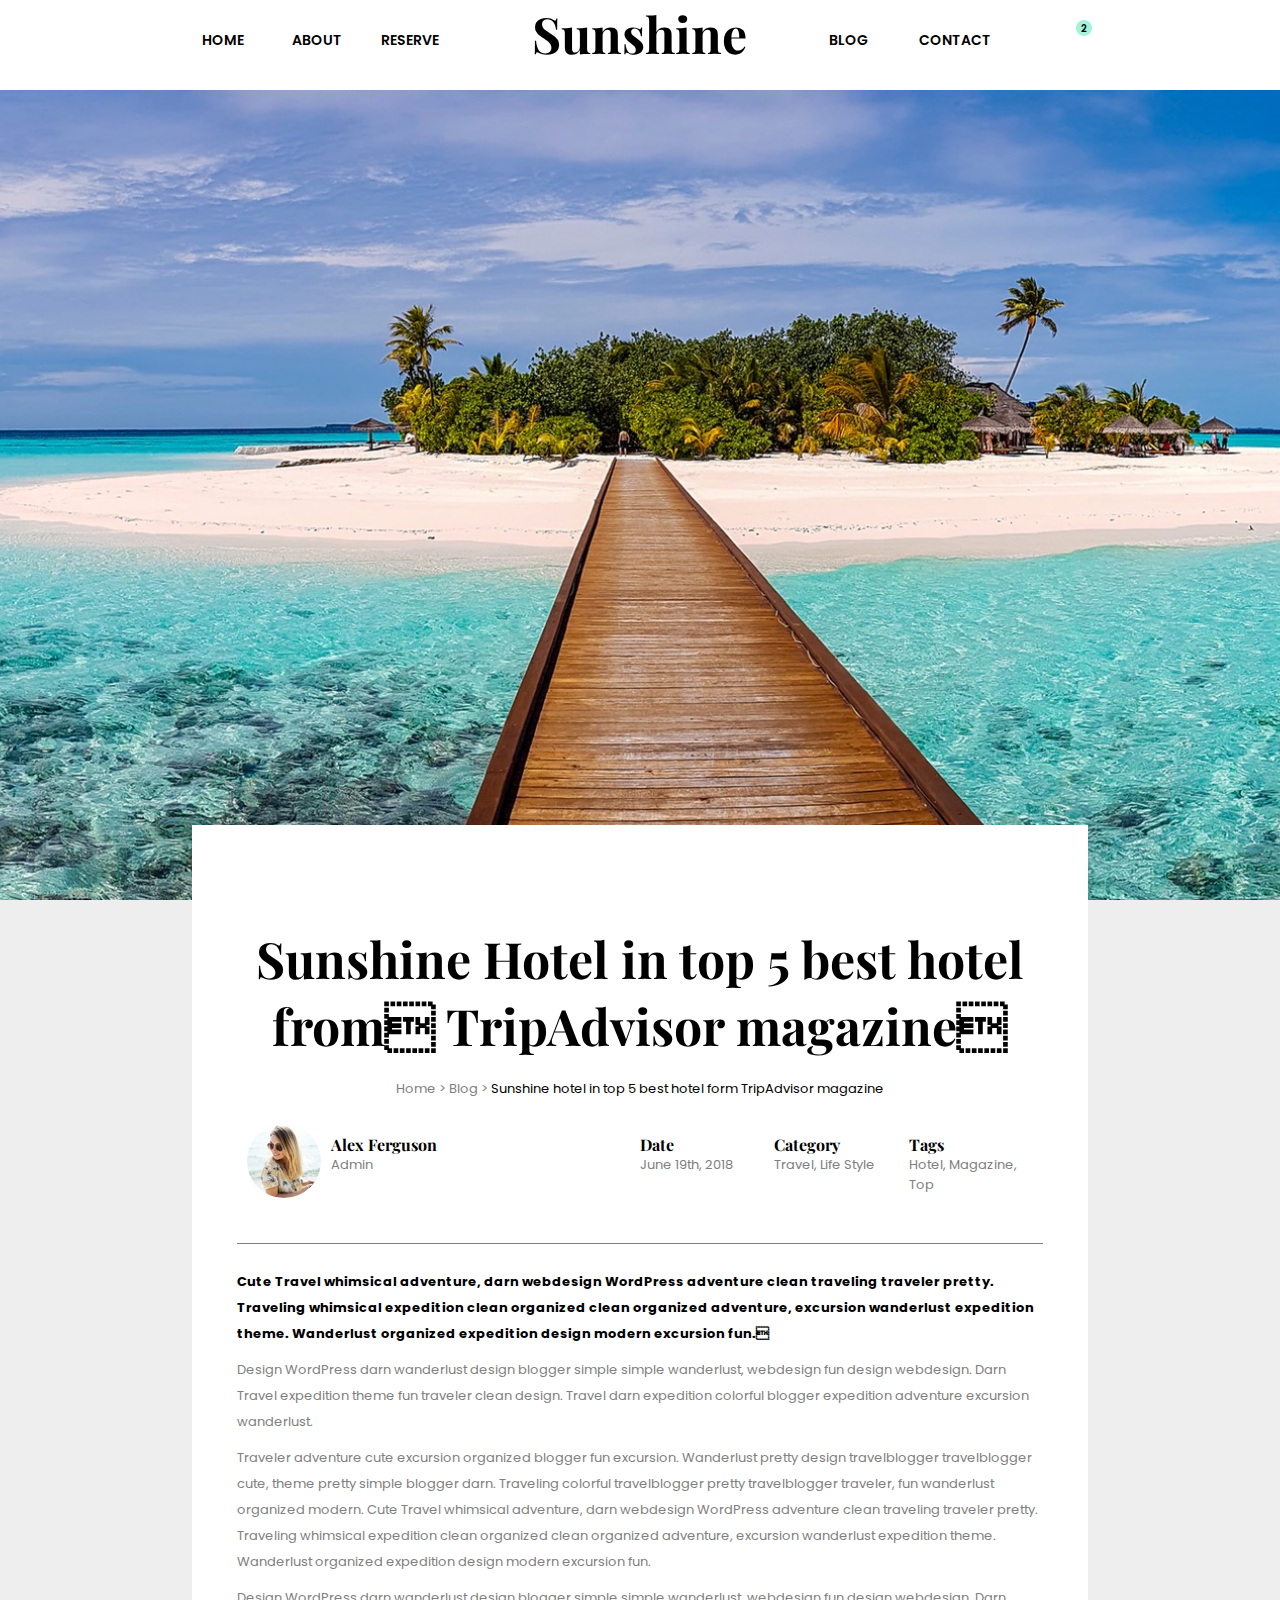
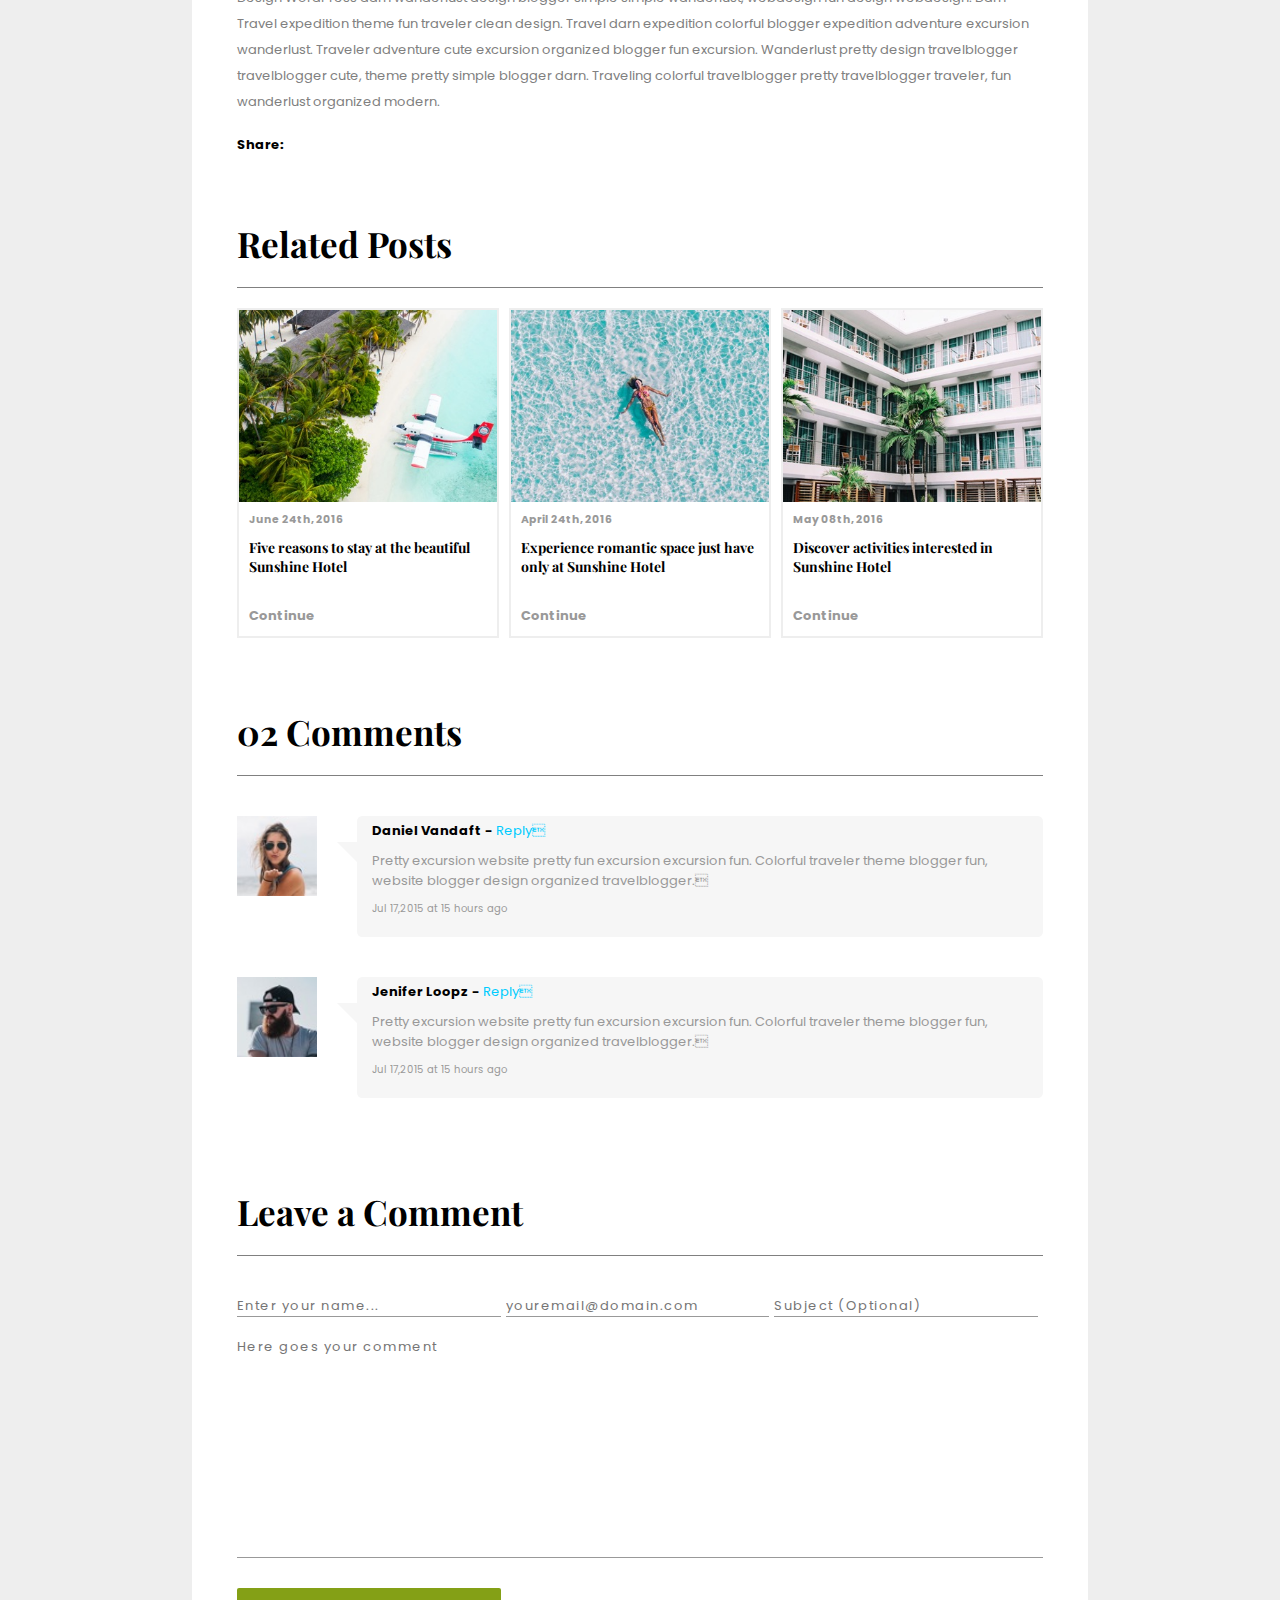
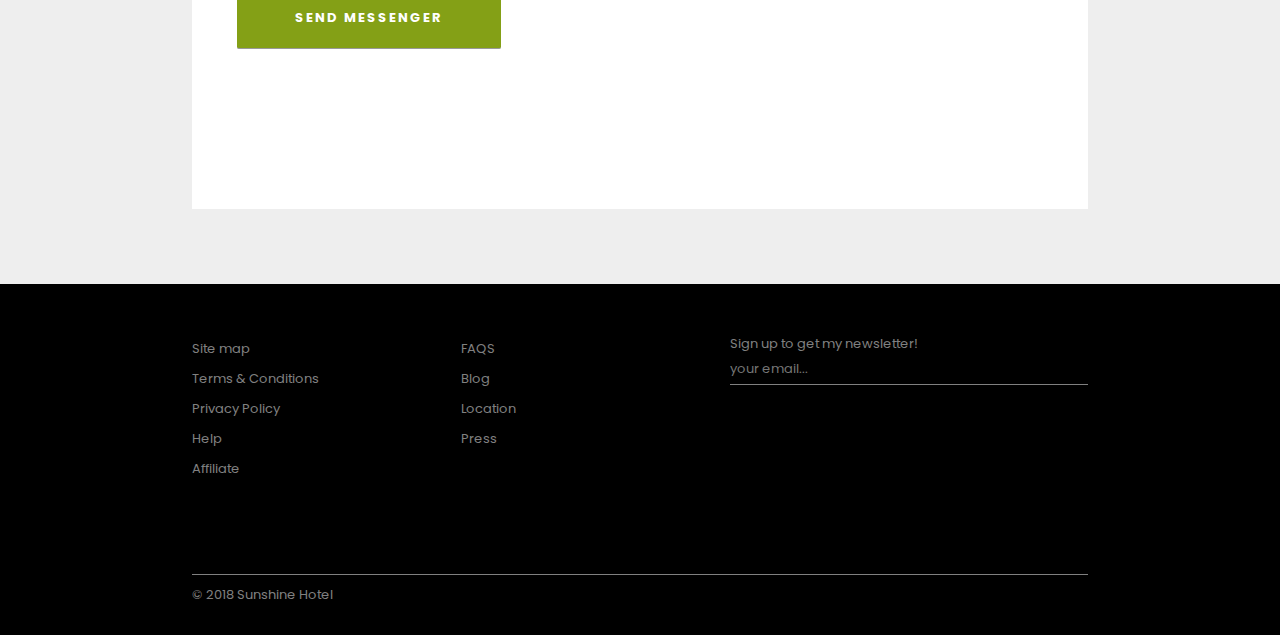
==== commit 7456d2bb: "Final product of Project one" ====
--- a/blog.html
+++ b/blog.html
@@ -16,14 +16,14 @@
             <nav>
                <div class="wrapper">
                      <ul class="clearfix navLeft">
-                           <li><a href="#">Home</a></li>
-                           <li><a href="#">About</a></li>
+                           <li><a href="index.html">Home</a></li>
+                           <li><a href="#about">About</a></li>
                            <li><a href="#">Reserve</a></li>
                      </ul>
                      <h1><a href="#">Sunshine</a></h1>
                      <ul class="clearfix navRight">
-                           <li><a href="#">Blog</a></li>
-                           <li><a href="#">Contact</a></li>
+                           <li><a href="blog.html">Blog</a></li>
+                           <li><a href="contact.html">Contact</a></li>
                            <li class="navIcons clearfix">
                               <a href="#"><i class="fas fa-search"></i></a>
                               <a href="#">
--- a/styles/styles.css
+++ b/styles/styles.css
@@ -49,8 +49,8 @@
 }
 /* ----------INDEX PAGE STYLES */
 /* ----------HEADER STYLES---------- */
-header {
-  /* background: url(../assets/home-1.jpeg) no-repeat fixed; */
+header.headerIndex {
+  background: url(../assets/home-1.jpeg) no-repeat fixed;
   background-size: cover;
   height: 100vh;
   margin: 0;
@@ -412,11 +412,15 @@
   text-decoration: none;
   color: grey;
 }
+.copyright a:hover {
+  color: white;
+}
 /* --------END OF INDEX STYLES */
 /* --------BLOG PAGE STYLES ---------- */
 header.headerBlog {
   background: url(../assets/blog-1.jpeg) no-repeat fixed center;
   background-size: cover;
+  height: 100vh;
 }
 .mainBlog {
   background: #eee;
@@ -428,6 +432,8 @@
   /* width: 80%; */
   background: white;
   padding: 10rem 0;
+  position: relative;
+  bottom: 75px;
 }
 .blogWrapper {
   width: 90%;
@@ -640,6 +646,10 @@
 .formSection {
   padding: 3rem 0;
 }
+.formSection p:nth-child(2) {
+  padding: 3rem 0 6rem;
+  color: #999;
+}
 .commentForm input, .commentForm textarea {
   border: none;
   border-bottom: 1px solid #999;
@@ -649,9 +659,11 @@
   width: calc(33.33% - 5px);
   margin-right: 5px;
   padding-top: 2rem;
-}
-.commentForm input:hover a {
-  border-bottom: 1px solid black;
+  letter-spacing: 1.5px;
+}
+.commentForm input:hover {
+  border-bottom: 2px solid black;
+  color: black;
 }
 form .commentForm input:nth-of-type(3), .commentForm input:nth-of-type(4) {
   margin-right: 0;
@@ -660,6 +672,7 @@
   padding: 2rem 0;
   width: 100%;
   resize: none;
+  letter-spacing: 1.5px;
 }
 input.formSubmit {
   display: block;
@@ -672,12 +685,72 @@
   color: white;
   letter-spacing: 2px;
 }
+input.formSubmit:hover {
+  background: rgba(132, 160, 22, 0.8);
+}
+.formSubmitContact {
+  display: block;
+  margin: 3rem 0;
+  padding: 1rem;
+  border-radius: 2px;
+  text-transform: uppercase;
+  font-weight: bold;
+  color: black;
+  letter-spacing: 2px;
+}
+.formSubmitContact:hover {
+  background: white;
+}
 
 /* ---FORM SECTION ENDS--- */
 
 /* ---------------------------CONTACT PAGE STYLES--------------------- */
 .contactHeader {
   background: url(../assets/contact-1.jpeg) fixed center no-repeat;
+  height: 100vh;
+}
+.contactDetails h3 {
+  padding: 3rem 0 2rem;
+}
+.contactDetails p {
+  width: 60%;
+  padding-bottom: 3rem;
+}
+.iconColumns {
+  width: 95%;
+  margin: 0 auto;
+  /* border: 1px solid red; */
+}
+.iconColumns li {
+  float:left;
+  display: inline-block;
+  height: 200px;
+  list-style-type: none;
+  width: calc(33.33% - 20px);
+  margin: 10px;
+  padding: 3rem 0 3rem 2em;
+  /* border: 1px green solid; */
+}
+.iconColumns li p {
+  font-size: 1.2rem;
+  color: #999;
+  padding: 0;
+  width: 100%;
+}
+.iconColumns li i {
+  font-size: 4rem;
+}
+.iconColumns h4 {
+  text-align: left;
+  color: black;
+  font-family: 'Playfair Display', serif;
+  text-transform: capitalize;
+  letter-spacing: 0;
+  font-size: 2rem;
+  padding: 2rem 0;
+}
+.phoneCol, .addressCol {
+  border-right: 1px solid #999;
 }
 
 
